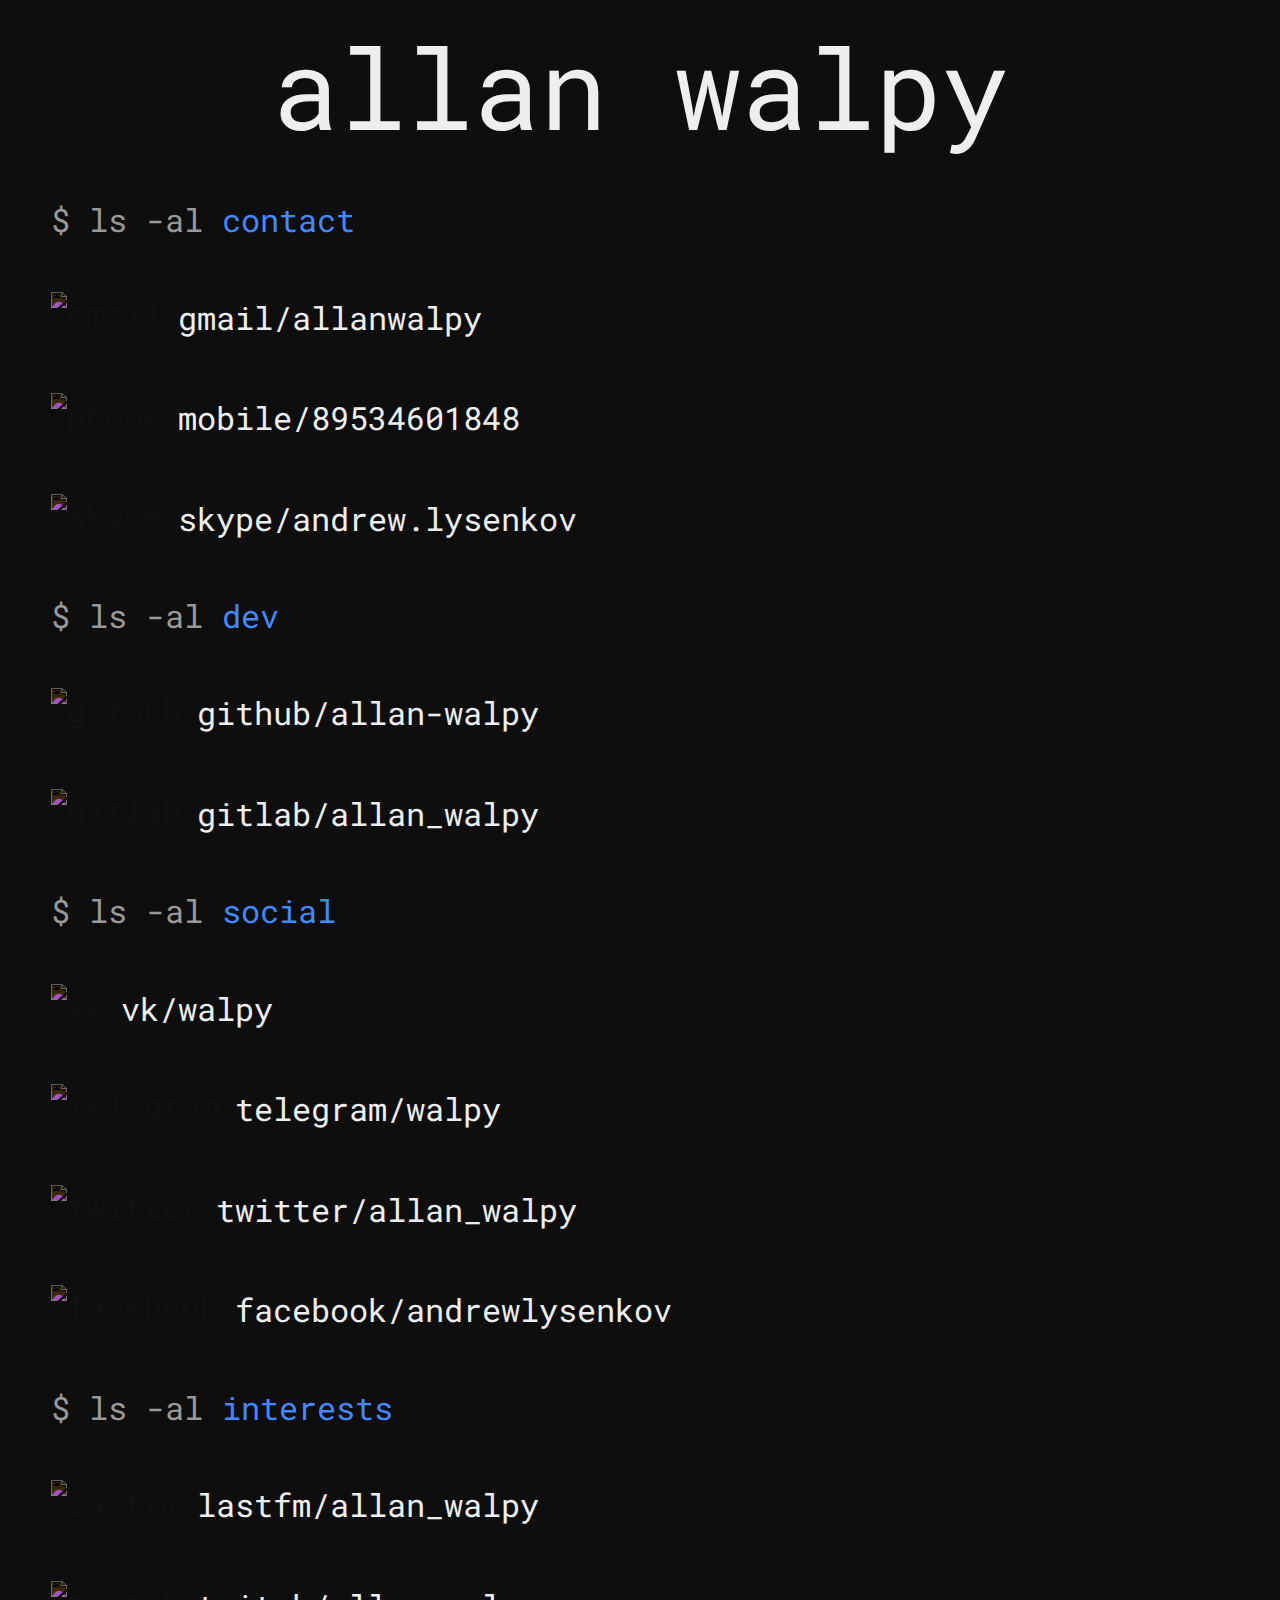
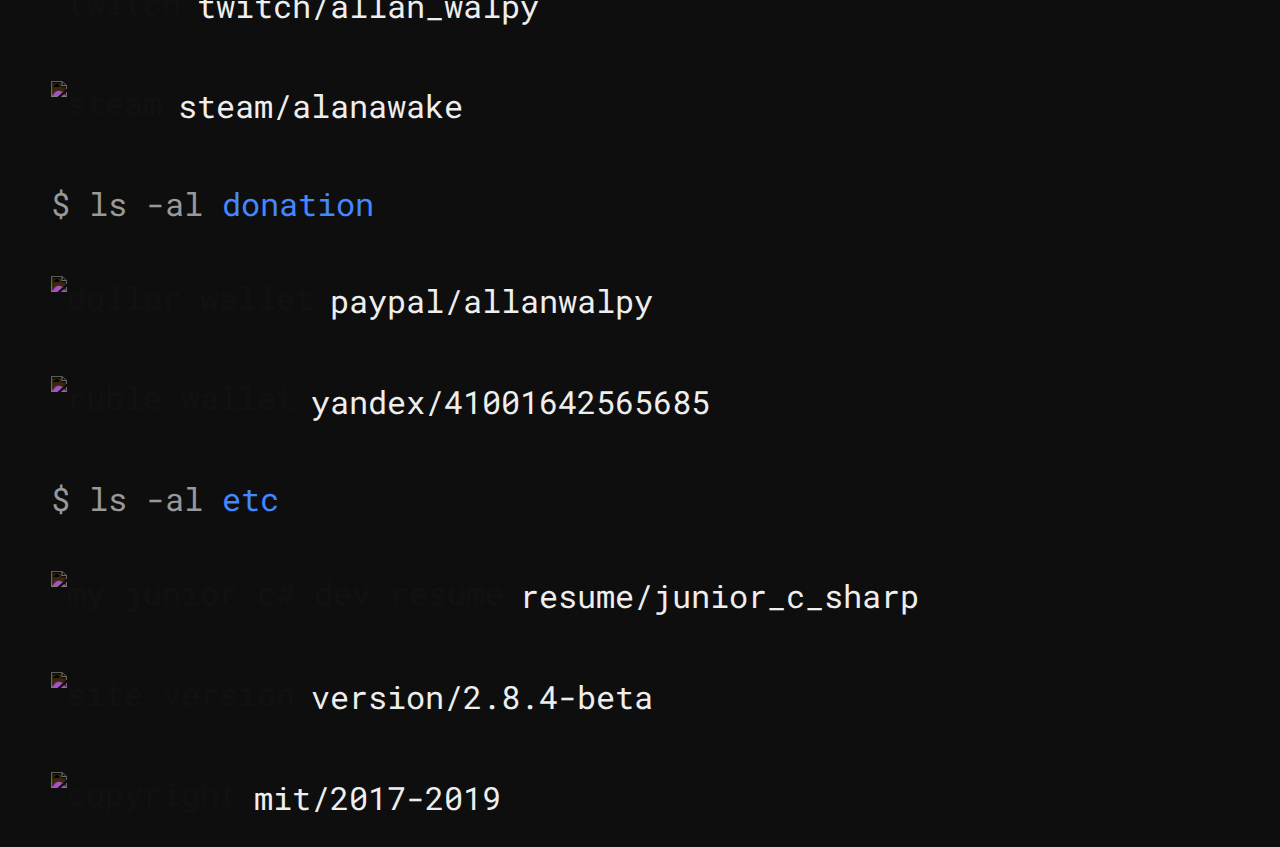
==== index.html @ 9df96f75 "feat: #11 add markdownlint" ====
<!doctype html>
<html lang="en">

<head>
    <meta charset="UTF-8" />
    <meta property="og:title" content="allan walpy webpage" />
    <meta property="og:type" content="profile" />
    <meta property="og:profile:first_name" content="andrey" />
    <meta property="og:profile:last_name" content="lysenkov" />
    <meta property="og:profile:username" content="allan_walpy" />
    <meta property="og:profile:gender" content="male" />
    <meta property="og:image" content="https://allan-walpy.github.io/logo.png" />
    <meta property="og:image:alt" content="purple 8bit alien" />
    <meta property="og:url" content="https://allan-walpy.github.io/" />
    <meta property="og:description" content="andrey lysenkov aka allan_walpy contacts and everything" />
    <meta property="og:determiner" content="the" />
    <meta property="og:locale" content="en_US" />
    <meta property="og:site_name" content="allan walpy webpage" />
    <meta name="description" content="andrey lysenkov aka allan_walpy contacts and everything" />
    <meta name="viewport" content="width=device-width">
    <link rel="shortcut icon" type="image/x-icon" href="icon.ico" />
    <link rel="stylesheet" type="text/css" href="style.css" />
    <title>allan_walpy</title>
    <style>

    </style>
</head>

<body>
    <header>allan walpy</header>

    <main>

        <section>
            <div class="label">contact</div>
            <div class="list">
                <a class="item" href="mailto:allanwalpy@gmail.com" alt="allanwalpy@gmail.com">
                    <img src="https://api.iconify.design/feather-mail.svg" alt="email" />
                    <div class="title">gmail/allanwalpy</div>
                </a>
                <a class="item" href="tel:89534601848" alt="phone number">
                    <img src="https://api.iconify.design/fxemoji:telephonereceiver2.svg" alt="phone" />
                    <div class="title">mobile/&#056;953&#052;&#054;01848</div>
                </a>
                <a class="item" href="skype:andrew.lysenkov?userinfo" alt="my skype profile">
                    <img src="https://api.iconify.design/brandico-skype.svg" alt="skype" />
                    <div class="title">skype/andrew.lysenkov</div>
                </a>
            </div>
        </section>

        <section>
            <div class="label">dev</div>
            <div class="list">
                <a class="item" href="https://github.com/allan-walpy" alt="allan-walpy on github">
                    <img src="https://api.iconify.design/ant-design:github-fill.svg" alt="github" />
                    <div class="title">github/allan-walpy</div>
                </a>
                <a class="item" href="https://gitlab.com/allan_walpy" alt="allan_walpy on gitlab">
                    <img src="https://api.iconify.design/ant-design:gitlab-fill.svg" alt="gitlab" />
                    <div class="title">gitlab/allan_walpy</div>
                </a>
            </div>
        </section>

        <section>
            <div class="label">social</div>
            <div class="list">
                <a class="item" href="https://vk.com/walpy" alt="walpy on vk">
                    <img src="https://api.iconify.design/entypo-social:vk-with-circle.svg" alt="vk" />
                    <div class="title">vk/walpy</div>
                </a>
                <a class="item" href="http://t.me/walpy" alt="walpy on telegram">
                    <img src="https://api.iconify.design/icomoon-free:telegram.svg" alt="telegram" />
                    <div class="title">telegram/walpy</div>
                </a>
                <a class="item" href="https://twitter.com/allan_walpy" alt="allan_walpy twitter">
                    <img src="https://api.iconify.design/entypo-social:twitter-with-circle.svg" alt="twitter" />
                    <div class="title">twitter/allan_walpy</div>
                </a>
                <a class="item" href="https://www.facebook.com/AndrewLysenkov" alt="AndrewLysenkov on facebook">
                    <img src="https://api.iconify.design/fa-brands:facebook.svg" alt="facebook" />
                    <div class="title">facebook/andrewlysenkov</div>
                </a>
            </div>
        </section>

        <section>
            <div class="label">interests</div>
            <div class="list">
                <a class="item" href="https://www.last.fm/user/allan_walpy" alt="allan_walpy lastfm">
                    <img src="https://api.iconify.design/el-lastfm.svg" alt="lastfm" />
                    <div class="title">lastfm/allan_walpy</div>
                </a>
                <a class="item" href="https://twitch.tv/allan_walpy" alt="allan_walpy on twitch">
                    <img src="https://api.iconify.design/icomoon-free:twitch.svg" alt="twitch" />
                    <div class="title">twitch/allan_walpy</div>
                </a>
                <a class="item" href="https://steamcommunity.com/id/alanawake/" alt="alanawake on steam">
                    <img src="https://api.iconify.design/fa-brands:steam.svg" alt="steam" />
                    <div class="title">steam/alanawake</div>
                </a>
            </div>
        </section>

        <section>
            <div class="label">donation</div>
            <div class="list">
                <a class="item" href="https://paypal.me/allanwalpy" alt="allanwalpy on paypal">
                    <img src="https://api.iconify.design/ant-design:dollar-circle-fill.svg" alt="dollar wallet" />
                    <div class="title">paypal/allanwalpy</div>
                </a>
                <a class="item" href="https://money.yandex.ru/to/41001642565685" alt="yandex money wallet">
                    <img src="https://api.iconify.design/cryptocurrency-rub.svg" alt="ruble wallet" />
                    <div class="title">yandex/41001642565685</div>
                </a>
            </div>
        </section>

        <section>
            <div class="label">etc</div>
            <div class="list">
                <a class="item" href="./storage/resume/junior_c_sharp.pdf" hreflang="ru" alt="resume">
                    <img src="https://api.iconify.design/si-glyph:document-backward.svg"
                        alt="my junior c# dev resume" />
                    <div class="title">resume/junior_c_sharp</div>
                </a>
                <a class="item" href="https://semver.org/" alt="semantic versioning">
                    <img src="https://api.iconify.design/ion-apps-sharp.svg" alt="site version" />
                    <div class="title">version/2.8.4-beta</div>
                </a>
                <a class="item" href="./license.md" alt="license mit">
                    <img src="https://api.iconify.design/twemoji:copyright.svg" alt="copyright" />
                    <div class="title">mit/2017-2019</div>
                </a>
            </div>
        </section>

    </main>
    <style>
        @import url("https://fonts.googleapis.com/css?family=Roboto+Mono&display=swap&subset=cyrillic,cyrillic-ext");
    </style>
</body>

</html>
---- style.css ----
@import url("https://fonts.googleapis.com/css?family=Roboto+Mono&display=swap&subset=cyrillic,cyrillic-ext");

* {
    font-family: 'Roboto Mono', monospace;
}

/* base; */

body {
    background: #0e0e0e;
    padding: 0px;
    margin: 0px;
}

header {
    position: static;
    width: 60%;
    padding: 1% 20%;
    font-size: 7em;
    text-align: center;
    color: #eee;
}

#content {
    position: static;
    width: 100%;
}

.category {
    display: block;
    clear: both;
    width: 60%;
    margin: 0px 20%;
    margin-top: 5%;
    padding: 0px;
    background: #222;
    color: #eee;
}

.label,
.item {
    display: block;
    clear: both;
    padding: 2% 4%;
    width: 92%;
    font-size: 2em;
}

.label {
    color: #48f;
}

.label::before {
    content: "$ ls -al ";
    color: #999;
}

.list {
    display: block;
    width: 100%;
    margin: 0px;
    padding: 0px;
}

.list a {
    color: #eee;
    text-decoration: none;
}

.item img {
    display: block;
    float: left;
    height: 1.5em;
    width: auto;
    object-fit: contain;
    filter: invert(100%);
}

.title {
    display: inline-block;
    padding: 0.1em;
    padding-left: 0.5em;
}

.title::before {
    white-space: pre;
    color: #eee;
}

#etc {
    width: 100%;
    margin-left: 0px;
    margin-right: 0px;
}

/* hover; */

.category:hover .label,
.item:hover {
    background: #0e0e0e;
    color: #4f4;
}

.category:hover .label::before {
    content: "$ cd ";
    color: #eee;
}

.item:hover .title {
    margin-left: -1.2em;
}

.item:hover .title::before {
    content: "$ ";
}

.item:hover img {
    visibility: hidden;
}

.label:hover::after,
.item:hover .title::after {
    content: "_";
    color: #eee;
    font-weight: bold;
}

/* animation;blink; */

@keyframes blink {

    100% {
        opacity: 0;
    }

}

.label:hover::after,
.item:hover .title::after {
    animation-name: blink;
    animation-duration: 400ms;
    animation-timing-function: ease-in-out;
    animation-delay: 0s;
    animation-iteration-count: infinite;
    animation-direction: alternate;
}

/* animation;lgbt; */

@keyframes lgbt {

    0% {
        background-color: #ff0018;
    }

    20% {
        background-color: #ffa52c;
    }

    40% {
        background-color: #ffff41;
    }

    60% {
        background-color: #008018;
    }

    80% {
        background-color: #0000f9;
    }

    100% {
        background-color: #86007d;
        color: #0e0e0e;
    }

}

header:hover {
    animation-name: lgbt;
    animation-duration: 2s;
    animation-timing-function: linear;
    animation-delay: 27s;
    animation-iteration-count: infinite;
    animation-direction: alternate;
}

/* width;min; */

@media (max-width: 1000px) {

    body {
        min-width: 36em;
    }

    header {
        padding: 5%;
        width: 90%;
    }

    .category {
        width: 100%;
        margin-right: 0px;
        margin-left: 0px;
    }

}

/* width.medium; */

@media (min-width: 1001px) and (max-width: 1500px) {

    #etc {
        padding: 0px;
    }

    #etc .label,
    #etc .item {
        margin: 0px 20%;
        width: 56%;
        padding: 1% 2%;
    }

}

/* width.max; */

@media (min-width: 1501px) {

    header,
    #content
    {
        position: absolute;
        top: 0px;
        left: 0px;
    }

    header {
        width: 30%;
        padding: 5%;
        color: #eee;
    }

    #content {
        right: 0px;
    }

    .category,
    #etc .label,
    #etc .item {
        margin-left: 40%;
        margin-right: 5%;
    }

    .category {
        width: 50%;
    }

    #etc .label,
    #etc .item {
        padding: 1% 2%;
        width: 46%;
    }

}
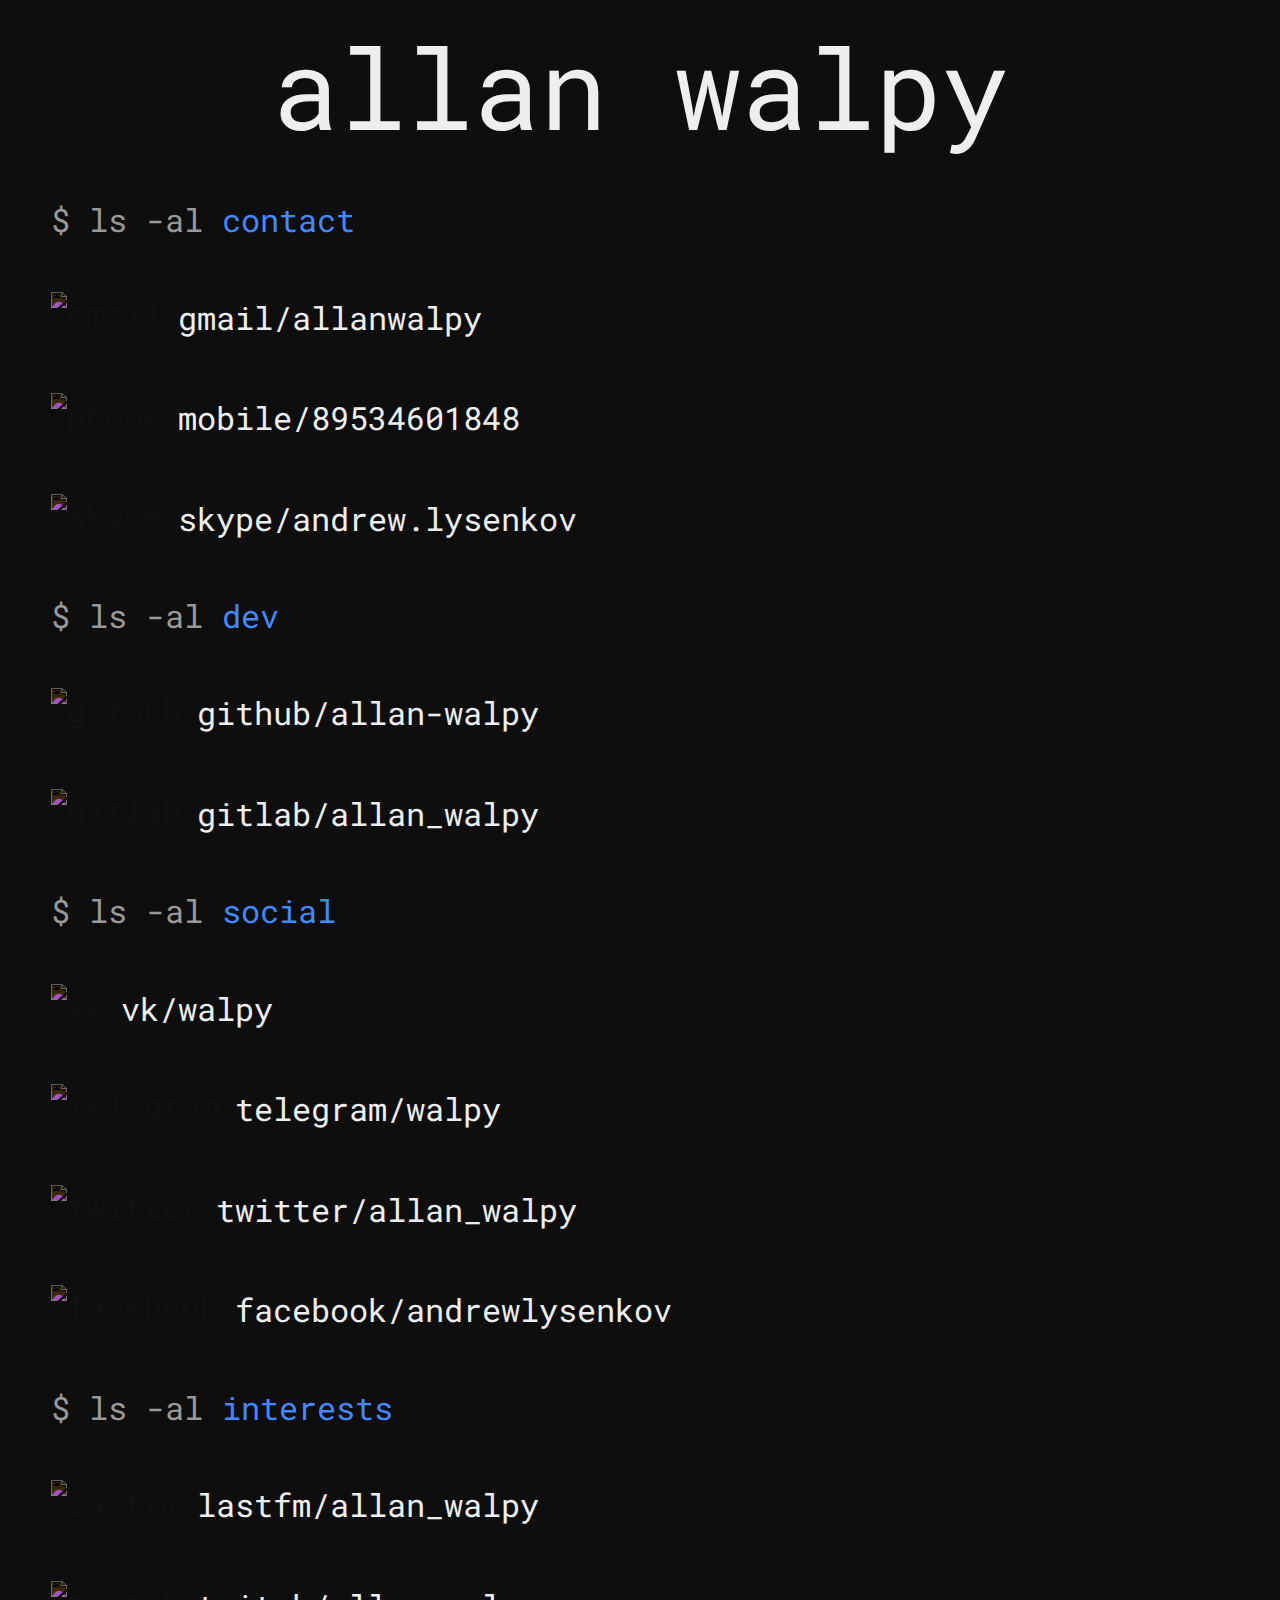
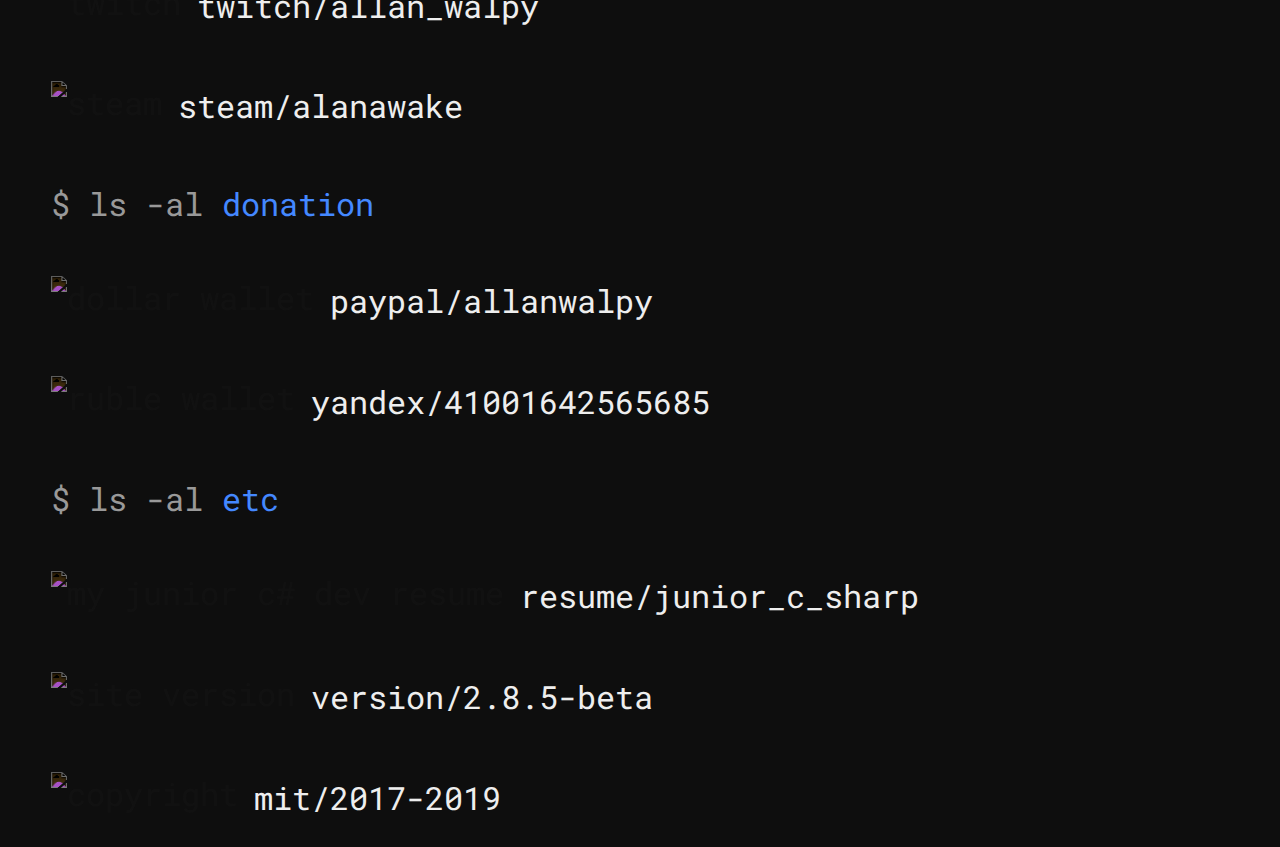
==== commit 0e035587: "feat: #11 add css lint" ====
--- a/index.html
+++ b/index.html
@@ -127,7 +127,7 @@
                 </a>
                 <a class="item" href="https://semver.org/" alt="semantic versioning">
                     <img src="https://api.iconify.design/ion-apps-sharp.svg" alt="site version" />
-                    <div class="title">version/2.8.4-beta</div>
+                    <div class="title">version/2.8.5-beta</div>
                 </a>
                 <a class="item" href="./license.md" alt="license mit">
                     <img src="https://api.iconify.design/twemoji:copyright.svg" alt="copyright" />
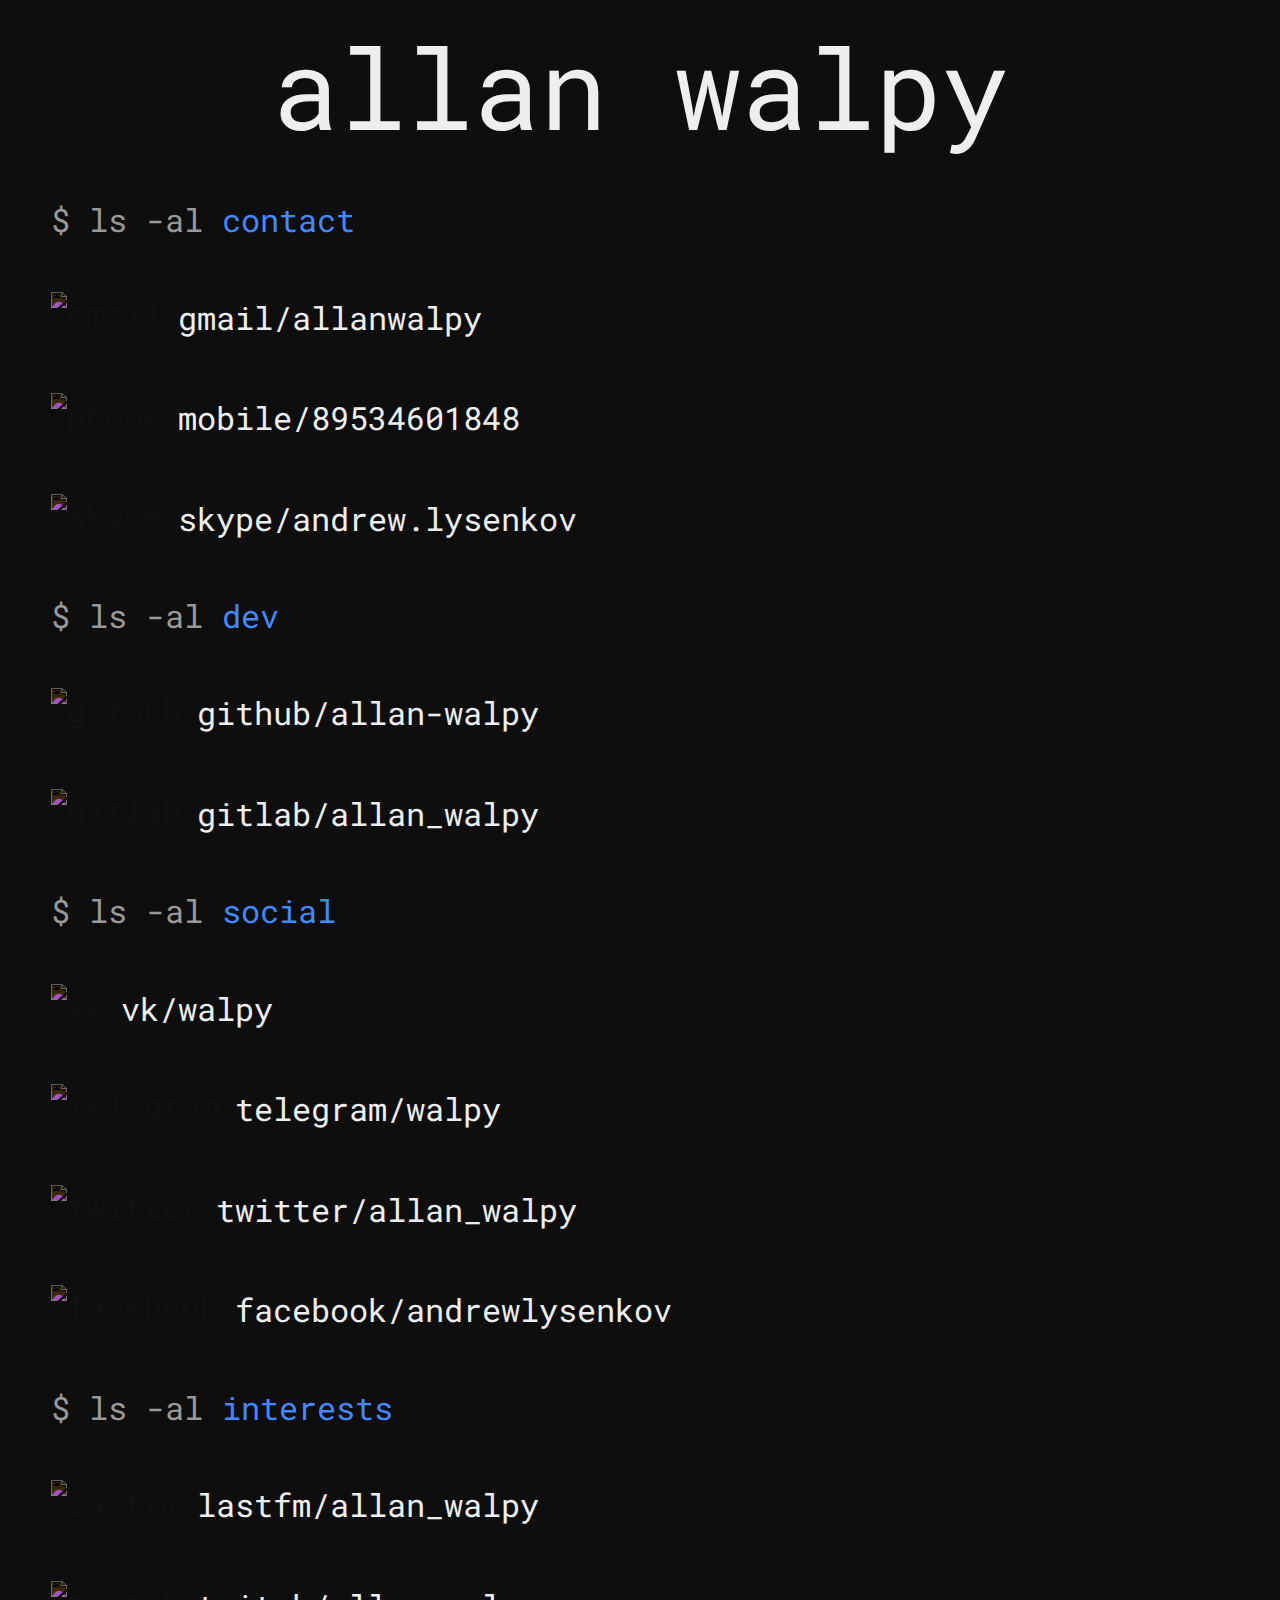
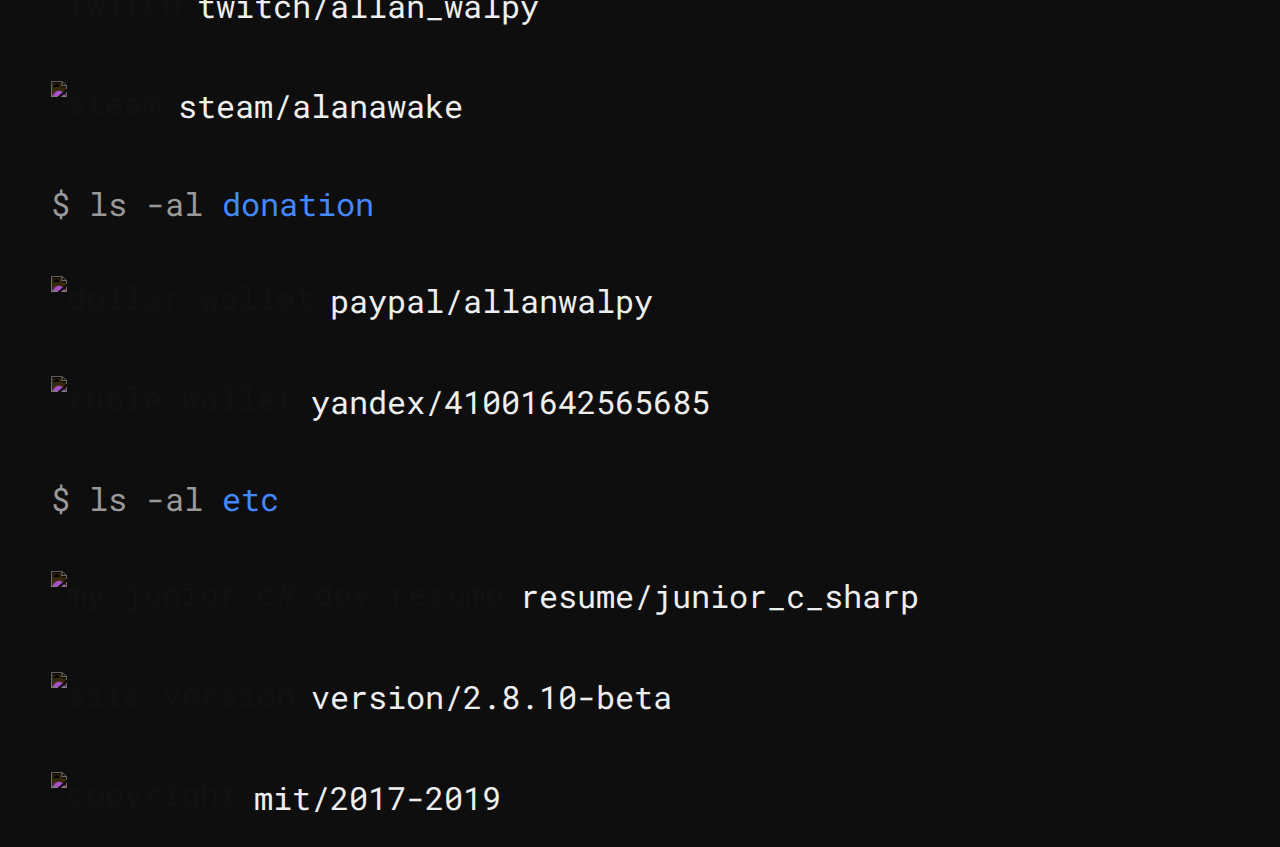
==== commit 0bd09970: "fix: fix wrong style for csslint" ====
--- a/index.html
+++ b/index.html
@@ -127,7 +127,7 @@
                 </a>
                 <a class="item" href="https://semver.org/" alt="semantic versioning">
                     <img src="https://api.iconify.design/ion-apps-sharp.svg" alt="site version" />
-                    <div class="title">version/2.8.5-beta</div>
+                    <div class="title">version/2.8.10-beta</div>
                 </a>
                 <a class="item" href="./license.md" alt="license mit">
                     <img src="https://api.iconify.design/twemoji:copyright.svg" alt="copyright" />
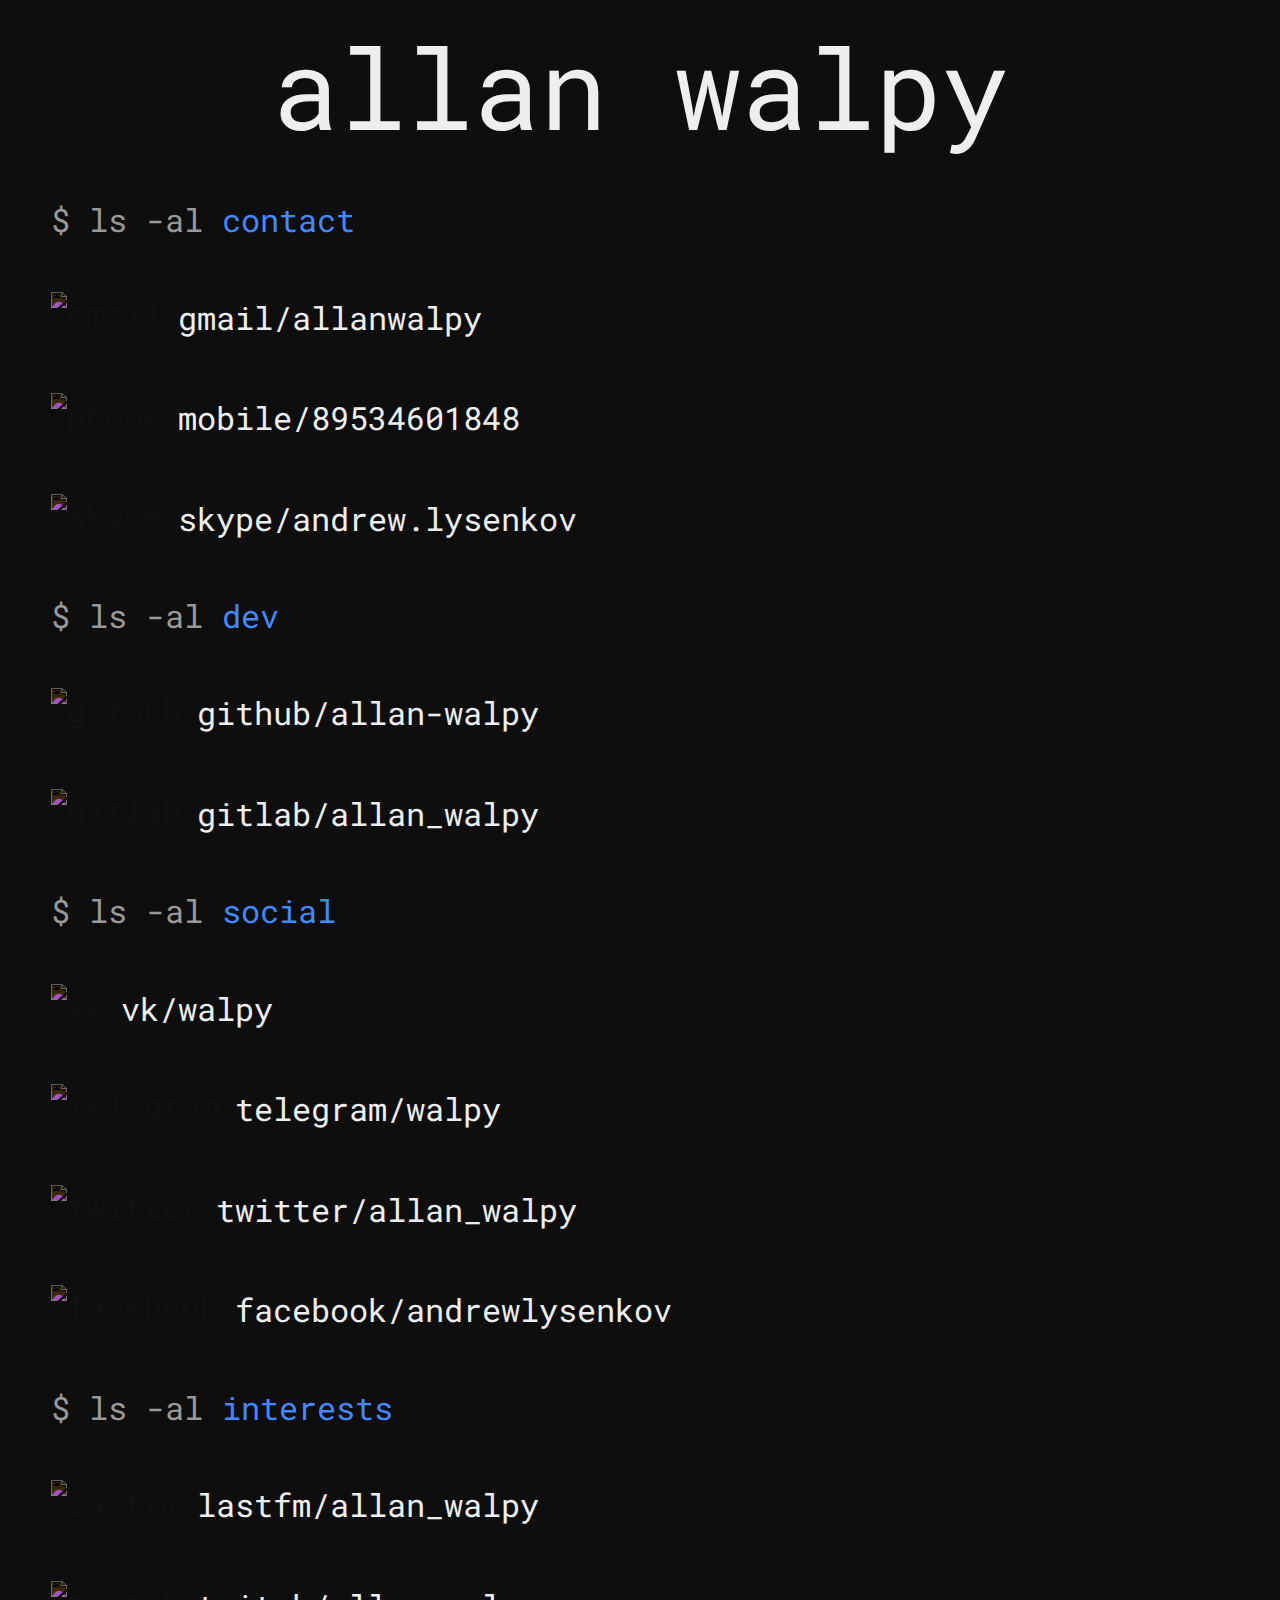
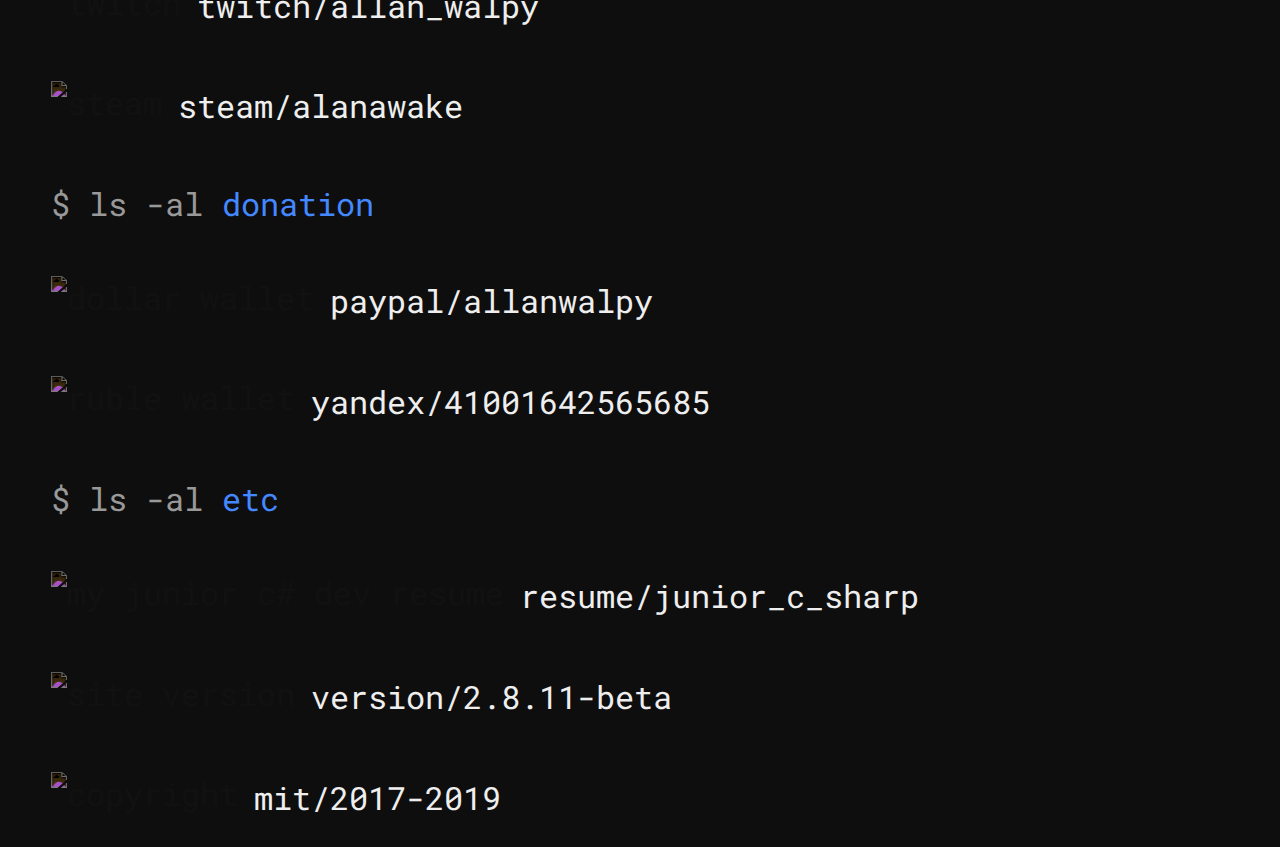
==== commit da7852c9: "fix: fix missing configuration for css lint" ====
--- a/index.html
+++ b/index.html
@@ -127,7 +127,7 @@
                 </a>
                 <a class="item" href="https://semver.org/" alt="semantic versioning">
                     <img src="https://api.iconify.design/ion-apps-sharp.svg" alt="site version" />
-                    <div class="title">version/2.8.10-beta</div>
+                    <div class="title">version/2.8.11-beta</div>
                 </a>
                 <a class="item" href="./license.md" alt="license mit">
                     <img src="https://api.iconify.design/twemoji:copyright.svg" alt="copyright" />
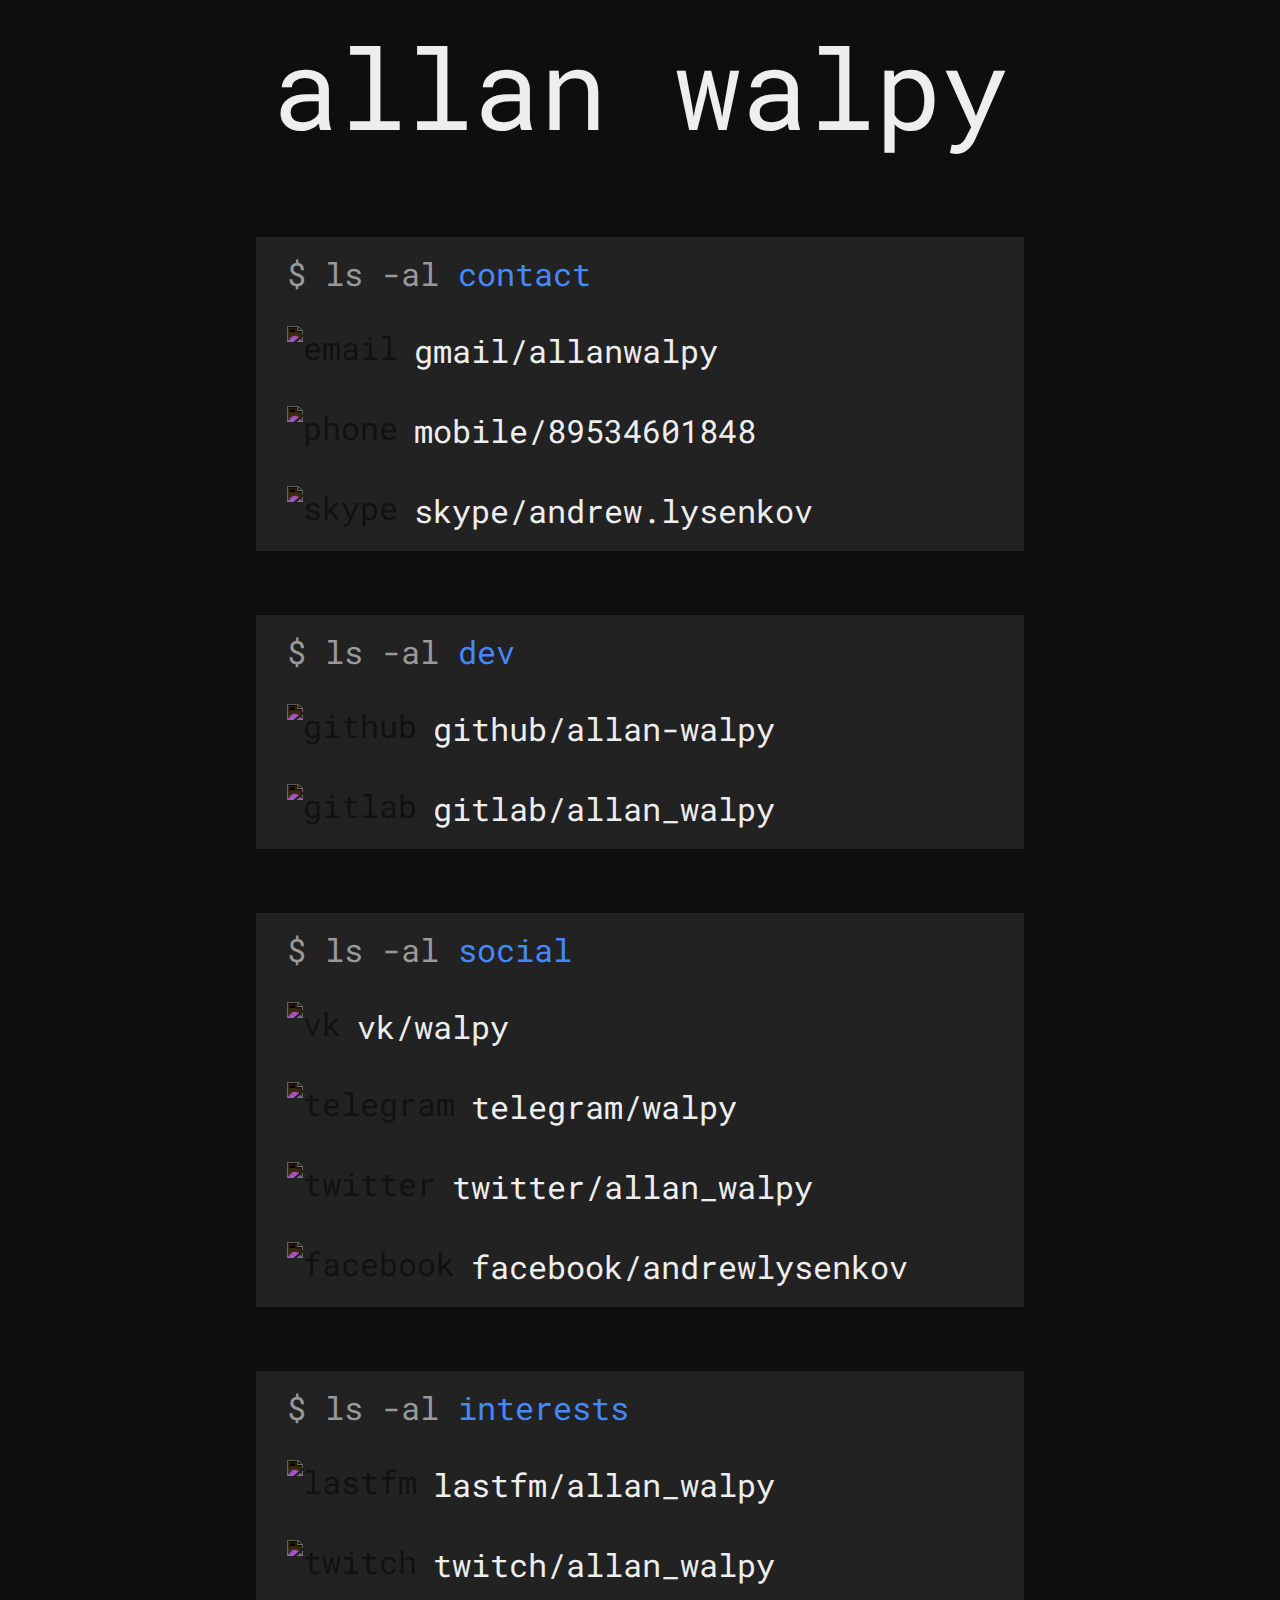
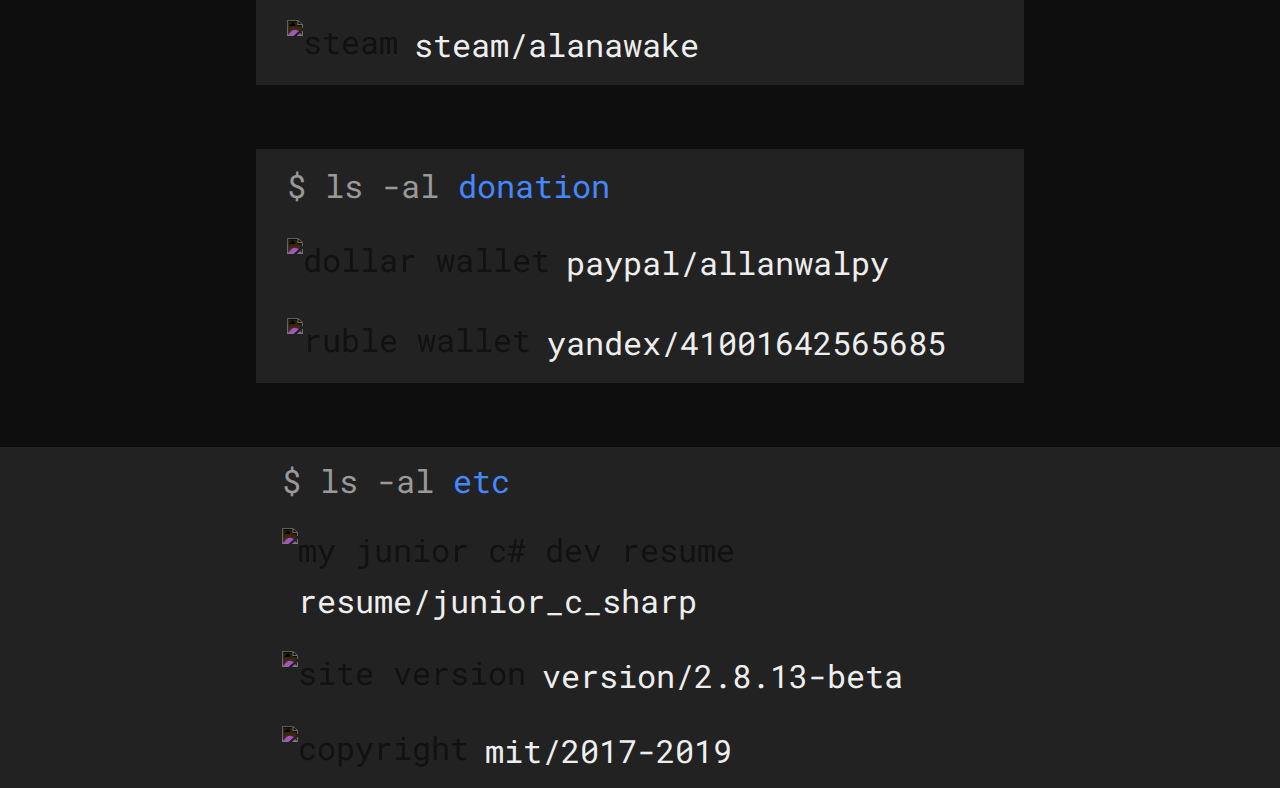
==== commit a5a6111a: "fix: #3 fix redunant new space before closing brace" ====
--- a/index.html
+++ b/index.html
@@ -127,7 +127,7 @@
                 </a>
                 <a class="item" href="https://semver.org/" alt="semantic versioning">
                     <img src="https://api.iconify.design/ion-apps-sharp.svg" alt="site version" />
-                    <div class="title">version/2.8.11-beta</div>
+                    <div class="title">version/2.8.13-beta</div>
                 </a>
                 <a class="item" href="./license.md" alt="license mit">
                     <img src="https://api.iconify.design/twemoji:copyright.svg" alt="copyright" />
--- a/style.css
+++ b/style.css
@@ -1,5 +1,3 @@
-@import url("https://fonts.googleapis.com/css?family=Roboto+Mono&display=swap&subset=cyrillic,cyrillic-ext");
-
 * {
     font-family: 'Roboto Mono', monospace;
 }
@@ -21,12 +19,12 @@
     color: #eee;
 }
 
-#content {
+main {
     position: static;
     width: 100%;
 }
 
-.category {
+section {
     display: block;
     clear: both;
     width: 60%;
@@ -87,7 +85,7 @@
     color: #eee;
 }
 
-#etc {
+section:last-child {
     width: 100%;
     margin-left: 0px;
     margin-right: 0px;
@@ -95,13 +93,13 @@
 
 /* hover; */
 
-.category:hover .label,
+section:hover .label,
 .item:hover {
     background: #0e0e0e;
     color: #4f4;
 }
 
-.category:hover .label::before {
+section:hover .label::before {
     content: "$ cd ";
     color: #eee;
 }
@@ -173,7 +171,6 @@
         background-color: #86007d;
         color: #0e0e0e;
     }
-
 }
 
 header:hover {
@@ -198,29 +195,27 @@
         width: 90%;
     }
 
-    .category {
+    section {
         width: 100%;
         margin-right: 0px;
         margin-left: 0px;
     }
-
 }
 
 /* width.medium; */
 
 @media (min-width: 1001px) and (max-width: 1500px) {
 
-    #etc {
+    section:last-child {
         padding: 0px;
     }
 
-    #etc .label,
-    #etc .item {
+    section:last-child .label,
+    section:last-child .item {
         margin: 0px 20%;
         width: 56%;
         padding: 1% 2%;
     }
-
 }
 
 /* width.max; */
@@ -228,7 +223,7 @@
 @media (min-width: 1501px) {
 
     header,
-    #content
+    main
     {
         position: absolute;
         top: 0px;
@@ -241,25 +236,24 @@
         color: #eee;
     }
 
-    #content {
+    main {
         right: 0px;
     }
 
-    .category,
-    #etc .label,
-    #etc .item {
+    section,
+    section:last-child .label,
+    section:last-child .item {
         margin-left: 40%;
         margin-right: 5%;
     }
 
-    .category {
+    section {
         width: 50%;
     }
 
-    #etc .label,
-    #etc .item {
+    section:last-child .label,
+    section:last-child .item {
         padding: 1% 2%;
         width: 46%;
     }
-
-}
+}
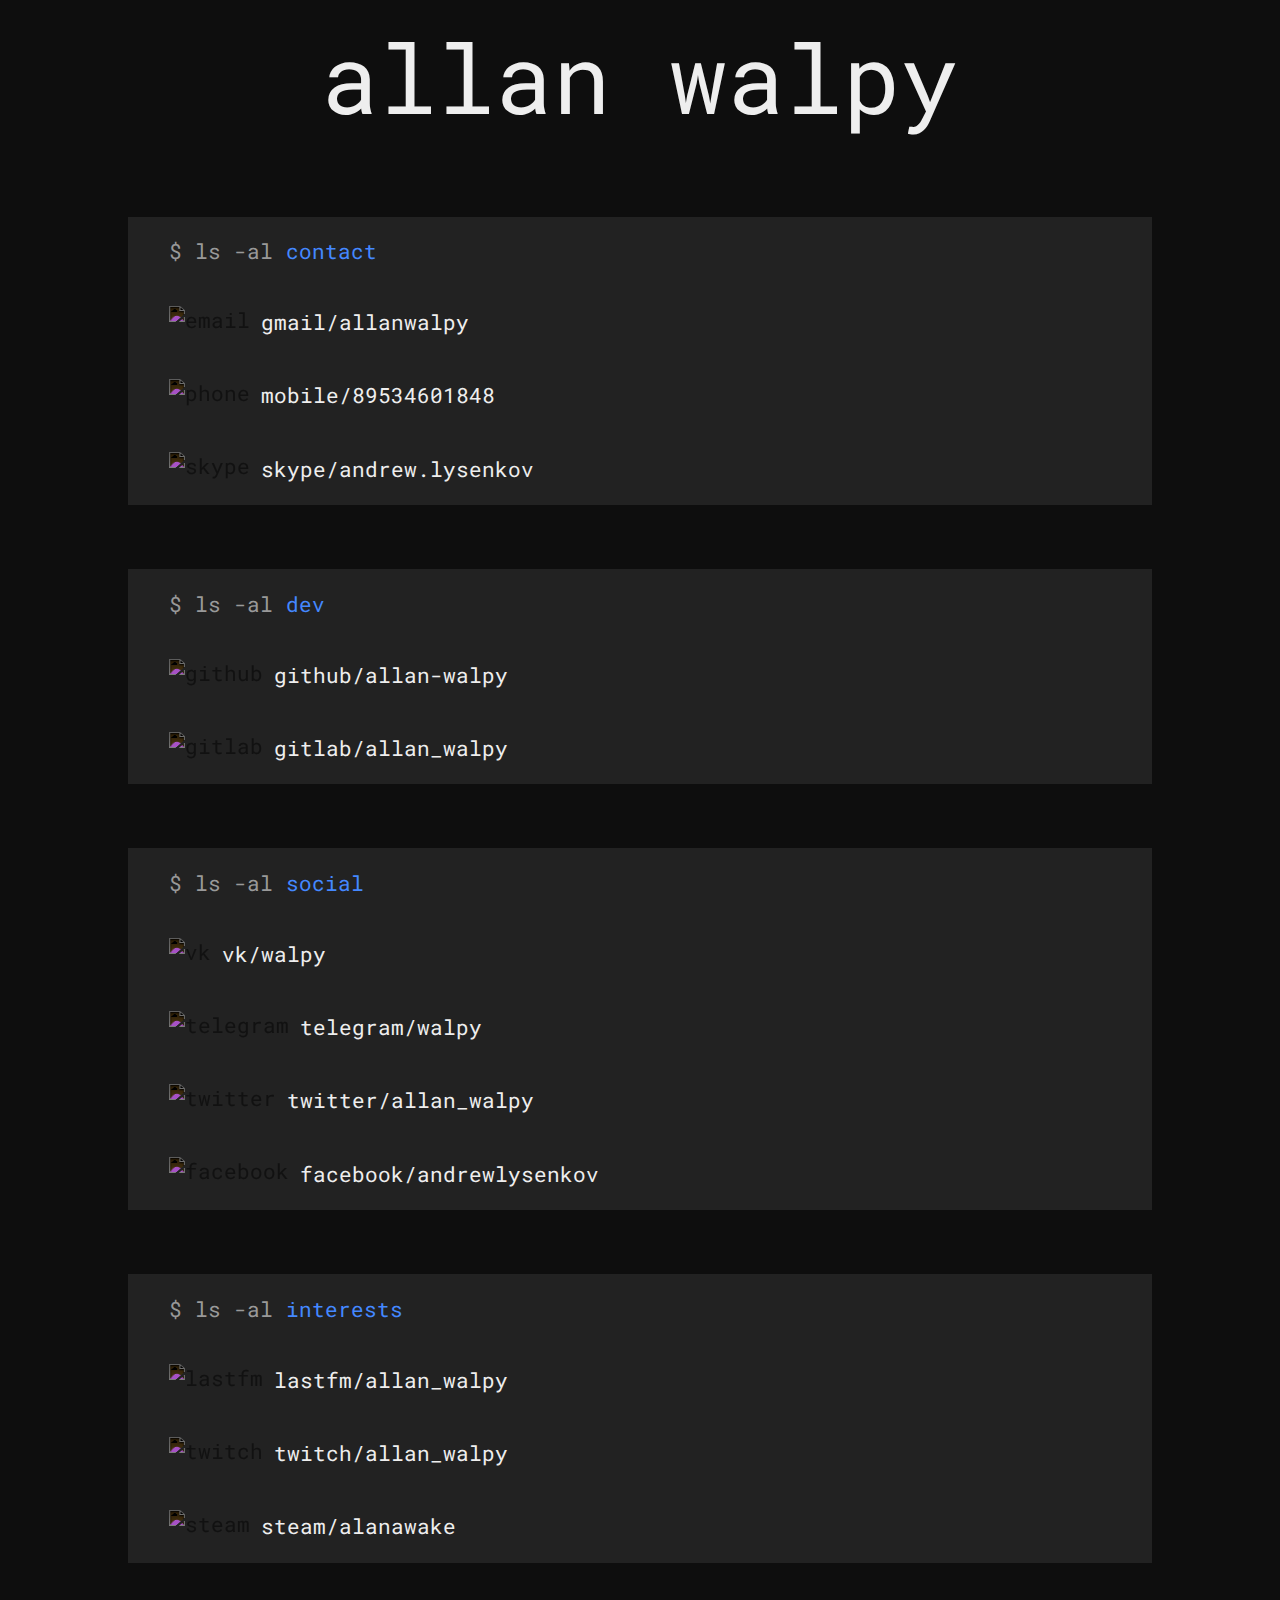
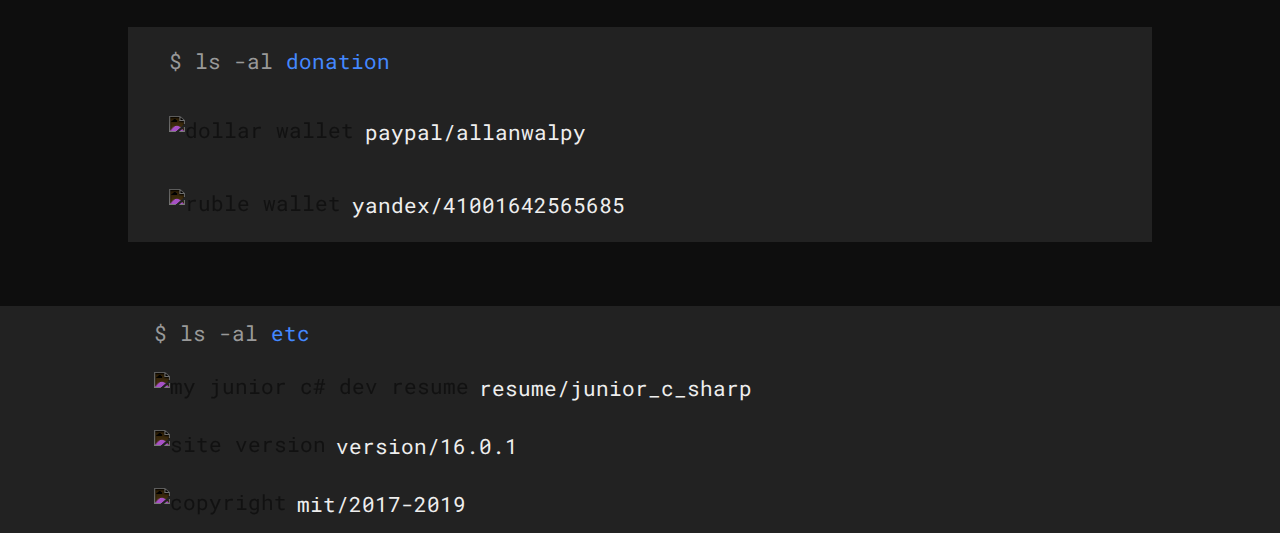
==== commit aa01890e: "fix: remove shift on item hover" ====
--- a/index.html
+++ b/index.html
@@ -127,7 +127,7 @@
                 </a>
                 <a class="item" href="https://semver.org/" alt="semantic versioning">
                     <img src="https://api.iconify.design/ion-apps-sharp.svg" alt="site version" />
-                    <div class="title">version/2.8.13-beta</div>
+                    <div class="title">version/16.0.1</div>
                 </a>
                 <a class="item" href="./license.md" alt="license mit">
                     <img src="https://api.iconify.design/twemoji:copyright.svg" alt="copyright" />
--- a/style.css
+++ b/style.css
@@ -1,20 +1,21 @@
 * {
-    font-family: 'Roboto Mono', monospace;
+    font-family: 'Consolas', 'Roboto Mono', monospace;
 }
 
 /* base; */
 
 body {
     background: #0e0e0e;
-    padding: 0px;
-    margin: 0px;
+    padding: 0;
+    margin: 0;
+    min-width: 500px;
 }
 
 header {
     position: static;
-    width: 60%;
-    padding: 1% 20%;
-    font-size: 7em;
+    width: 80%;
+    padding: 1% 10%;
+    font-size: 72pt;
     text-align: center;
     color: #eee;
 }
@@ -27,10 +28,10 @@
 section {
     display: block;
     clear: both;
-    width: 60%;
-    margin: 0px 20%;
+    width: 80%;
+    margin: 0 10%;
     margin-top: 5%;
-    padding: 0px;
+    padding: 0;
     background: #222;
     color: #eee;
 }
@@ -41,7 +42,7 @@
     clear: both;
     padding: 2% 4%;
     width: 92%;
-    font-size: 2em;
+    font-size: 16pt;
 }
 
 .label {
@@ -56,8 +57,8 @@
 .list {
     display: block;
     width: 100%;
-    margin: 0px;
-    padding: 0px;
+    margin: 0;
+    padding: 0;
 }
 
 .list a {
@@ -85,18 +86,24 @@
     color: #eee;
 }
 
+.item:hover,
+section:hover .label {
+    background: #0e0e0e;
+    color: #4f4;
+}
+
 section:last-child {
     width: 100%;
-    margin-left: 0px;
-    margin-right: 0px;
+    padding: 0;
+    margin-left: 0;
+    margin-right: 0;
 }
 
-/* hover; */
-
-section:hover .label,
-.item:hover {
-    background: #0e0e0e;
-    color: #4f4;
+section:last-child .label,
+section:last-child .item {
+    margin: 0 10%;
+    width: 76%;
+    padding: 1% 2%;
 }
 
 section:hover .label::before {
@@ -105,7 +112,7 @@
 }
 
 .item:hover .title {
-    margin-left: -1.2em;
+    margin-left: -1.1em;
 }
 
 .item:hover .title::before {
@@ -116,25 +123,19 @@
     visibility: hidden;
 }
 
+/* animation;blink; */
+
+@keyframes blink {
+    100% {
+        opacity: 0;
+    }
+}
+
 .label:hover::after,
 .item:hover .title::after {
     content: "_";
     color: #eee;
     font-weight: bold;
-}
-
-/* animation;blink; */
-
-@keyframes blink {
-
-    100% {
-        opacity: 0;
-    }
-
-}
-
-.label:hover::after,
-.item:hover .title::after {
     animation-name: blink;
     animation-duration: 400ms;
     animation-timing-function: ease-in-out;
@@ -146,7 +147,6 @@
 /* animation;lgbt; */
 
 @keyframes lgbt {
-
     0% {
         background-color: #ff0018;
     }
@@ -181,79 +181,3 @@
     animation-iteration-count: infinite;
     animation-direction: alternate;
 }
-
-/* width;min; */
-
-@media (max-width: 1000px) {
-
-    body {
-        min-width: 36em;
-    }
-
-    header {
-        padding: 5%;
-        width: 90%;
-    }
-
-    section {
-        width: 100%;
-        margin-right: 0px;
-        margin-left: 0px;
-    }
-}
-
-/* width.medium; */
-
-@media (min-width: 1001px) and (max-width: 1500px) {
-
-    section:last-child {
-        padding: 0px;
-    }
-
-    section:last-child .label,
-    section:last-child .item {
-        margin: 0px 20%;
-        width: 56%;
-        padding: 1% 2%;
-    }
-}
-
-/* width.max; */
-
-@media (min-width: 1501px) {
-
-    header,
-    main
-    {
-        position: absolute;
-        top: 0px;
-        left: 0px;
-    }
-
-    header {
-        width: 30%;
-        padding: 5%;
-        color: #eee;
-    }
-
-    main {
-        right: 0px;
-    }
-
-    section,
-    section:last-child .label,
-    section:last-child .item {
-        margin-left: 40%;
-        margin-right: 5%;
-    }
-
-    section {
-        width: 50%;
-    }
-
-    section:last-child .label,
-    section:last-child .item {
-        padding: 1% 2%;
-        width: 46%;
-    }
-}
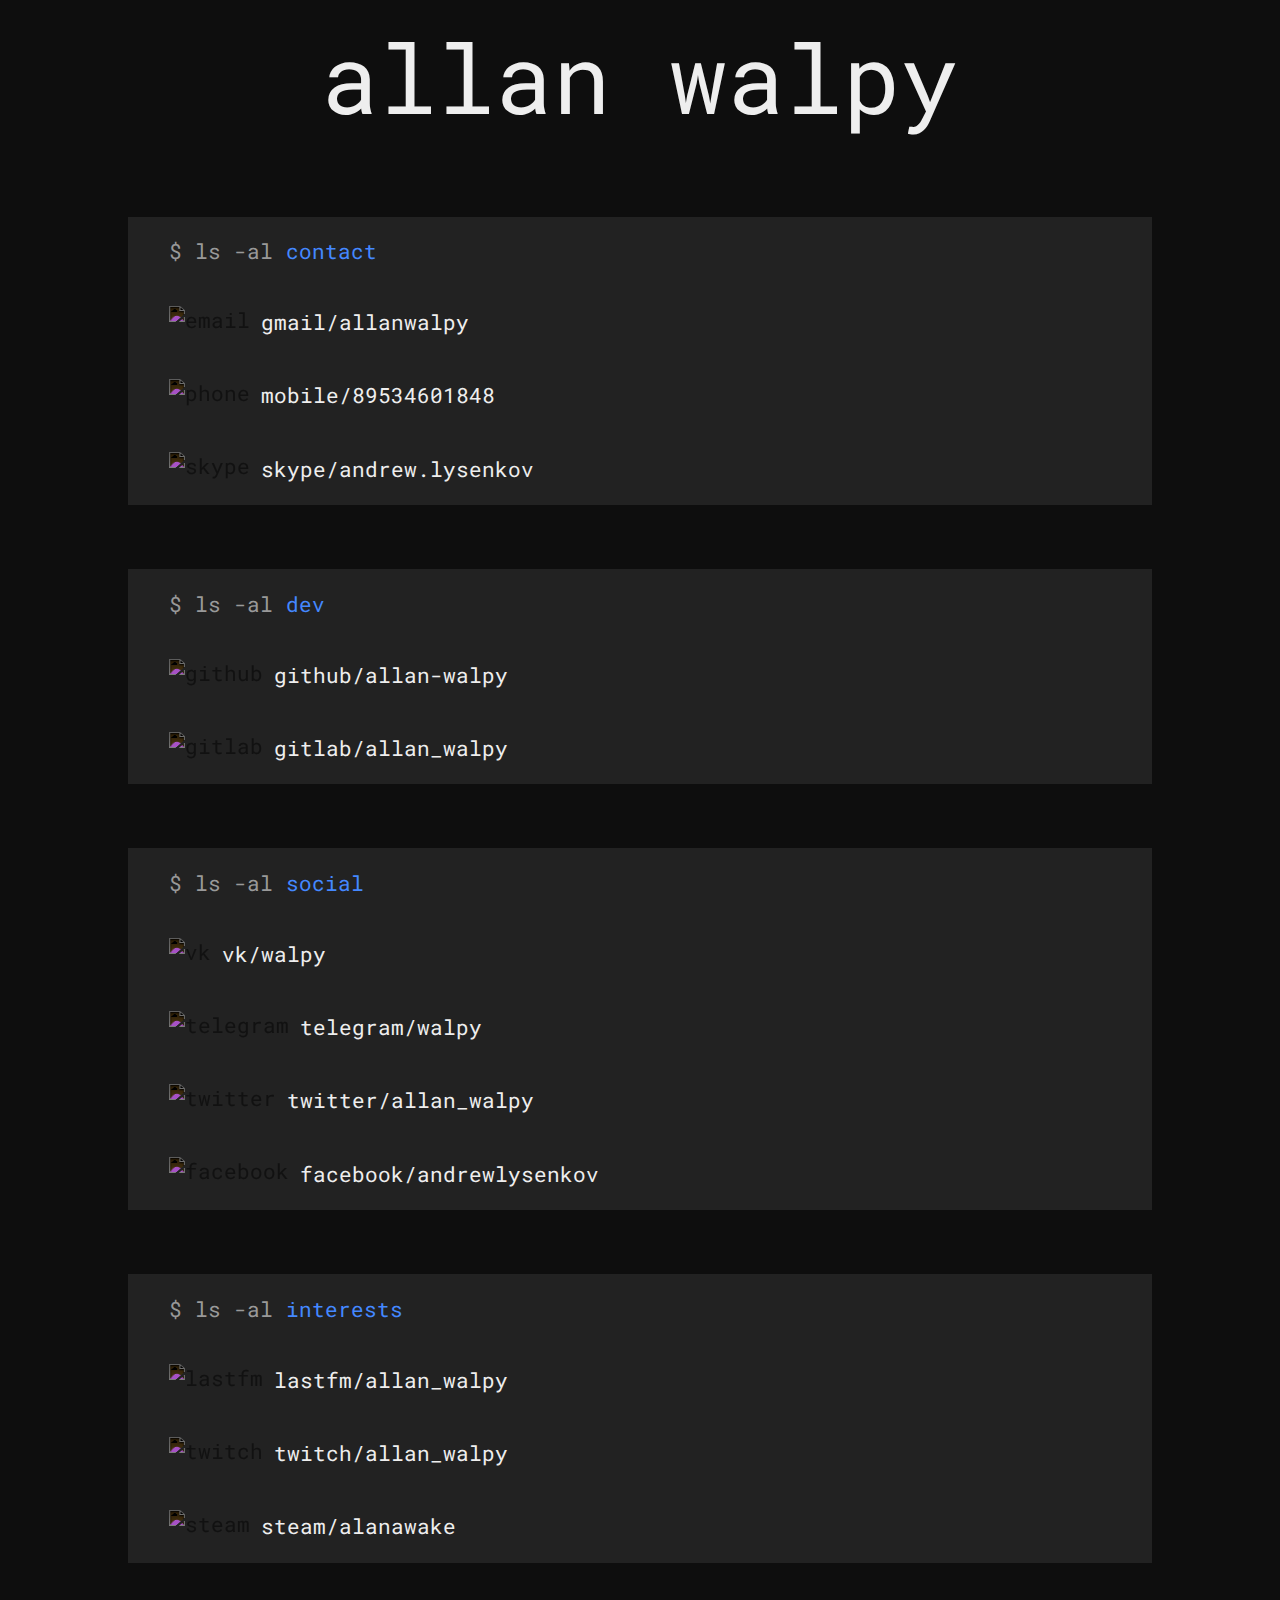
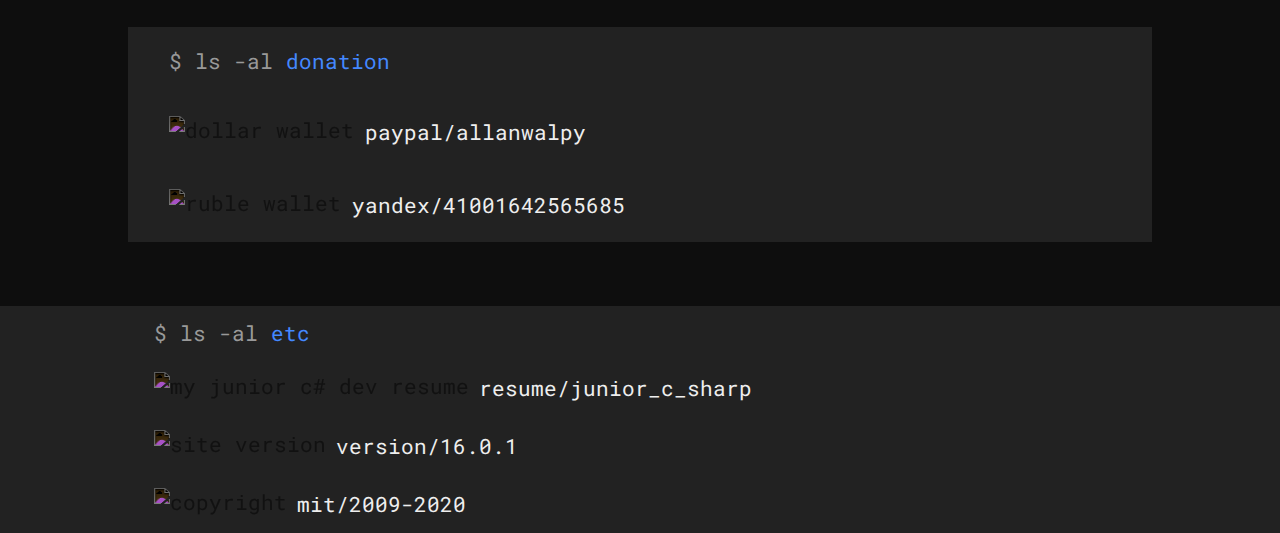
==== commit 17e335e8: "fix: update year" ====
--- a/index.html
+++ b/index.html
@@ -131,7 +131,7 @@
                 </a>
                 <a class="item" href="./license.md" alt="license mit">
                     <img src="https://api.iconify.design/twemoji:copyright.svg" alt="copyright" />
-                    <div class="title">mit/2017-2019</div>
+                    <div class="title">mit/2009-2020</div>
                 </a>
             </div>
         </section>
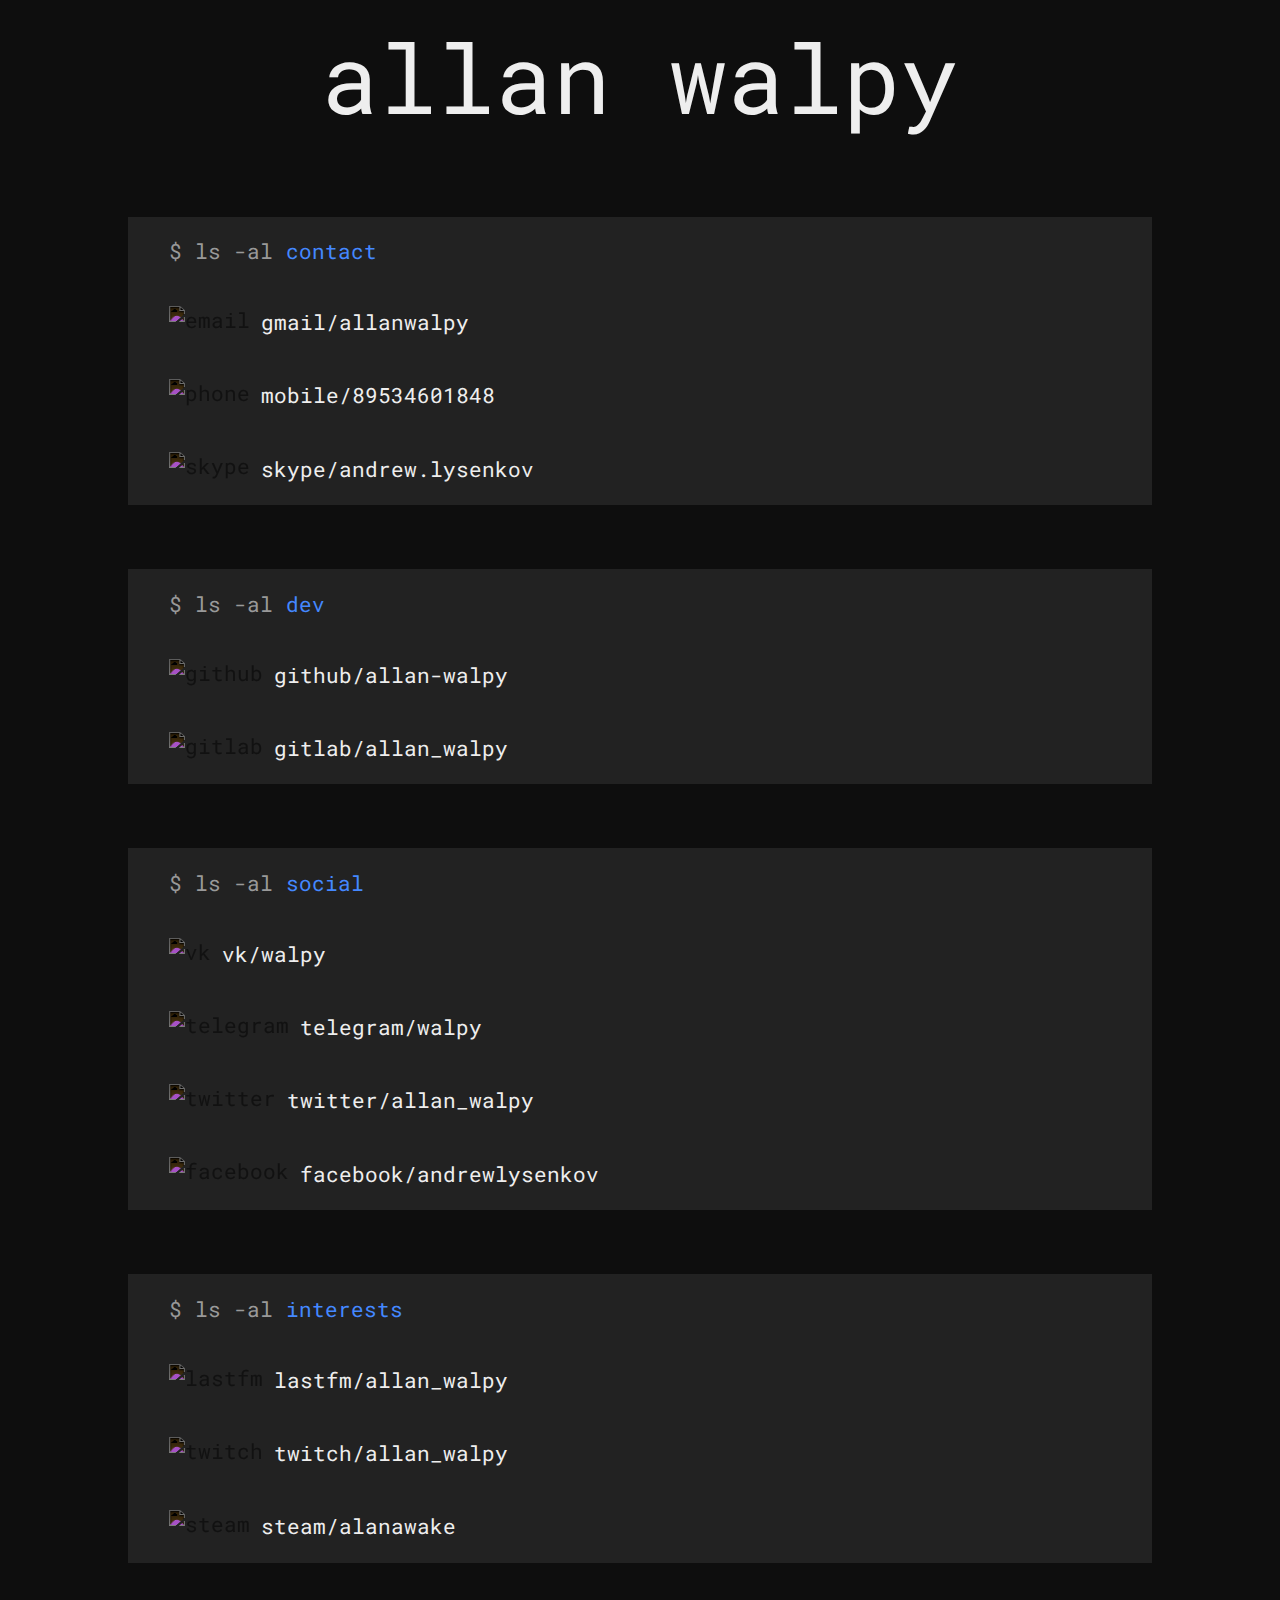
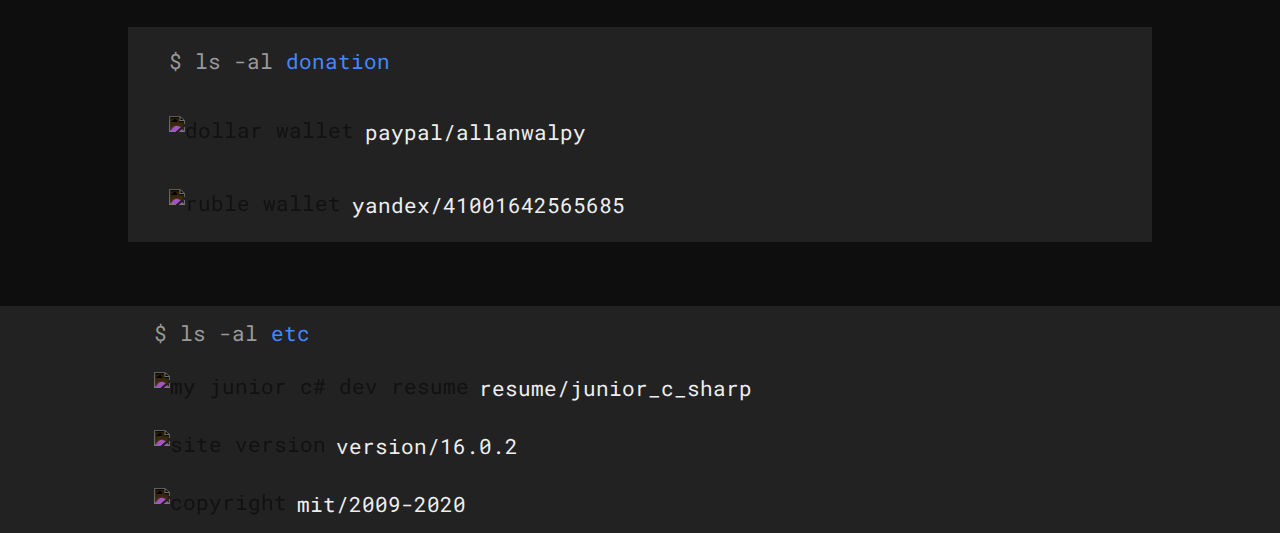
==== commit 3b227a6f: "fix: update version" ====
--- a/index.html
+++ b/index.html
@@ -127,7 +127,7 @@
                 </a>
                 <a class="item" href="https://semver.org/" alt="semantic versioning">
                     <img src="https://api.iconify.design/ion-apps-sharp.svg" alt="site version" />
-                    <div class="title">version/16.0.1</div>
+                    <div class="title">version/16.0.2</div>
                 </a>
                 <a class="item" href="./license.md" alt="license mit">
                     <img src="https://api.iconify.design/twemoji:copyright.svg" alt="copyright" />
